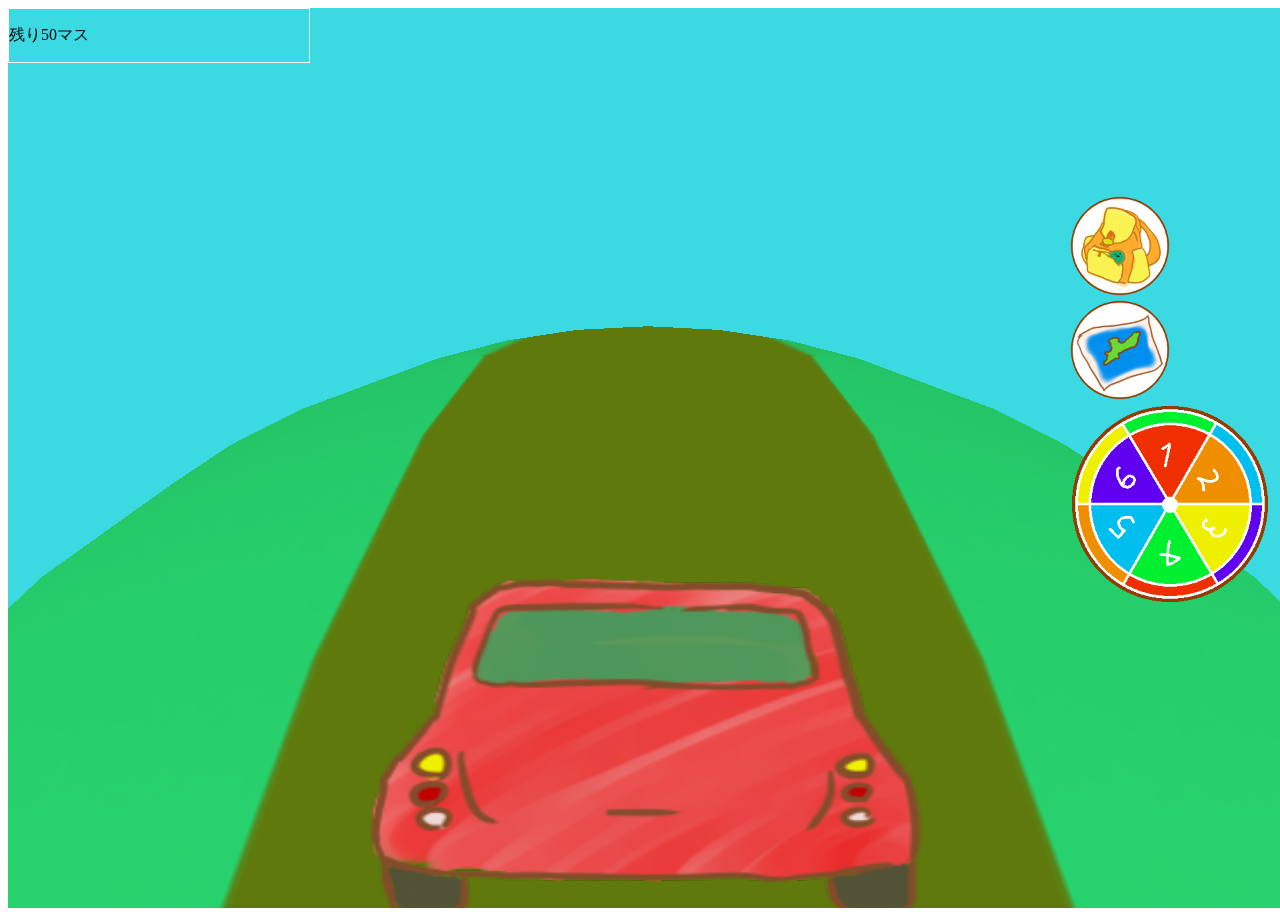
==== index.html @ d7173494 "Merge branch 'Shion-ba-master'" ====
<!DOCTYPE html>
<html lang="ja">
<head>
	<meta charset="UTF-8">
	<title>うちなーたびあっちゅん</title>

	<!-- jQuery -->
	<script src="https://ajax.googleapis.com/ajax/libs/jquery/2.1.4/jquery.min.js"></script>
	
	<!-- THREE -->
	<script src="js/libs/three.min.js"></script>
	<script src="js/libs/TrackballControls.js"></script>

	<!-- MDL -->
	<link rel="stylesheet" href="https://fonts.googleapis.com/icon?family=Material+Icons">
	<link rel="stylesheet" href="https://code.getmdl.io/1.1.3/material.cyan-light_green.min.css" />
	<script defer src="https://code.getmdl.io/1.1.3/material.min.js"></script>

	<!-- JavaScript -->
	<script src="js/main.js"></script>
	<script src="js/navi.js"></script>

	<!-- CSS -->
	<link rel="stylesheet" href="css/style.css">
</head>
<body>
	<!-- modal -->
	<div id="modal">
		<div id="item">
			<img src="images/ゲンガー.png" class="item">	
			<img src="images/ゲンガー.png" class="item">	
			<img src="images/ゲンガー.png" class="item">	
			<img src="images/ゲンガー.png" class="item">	
			<img src="images/ゲンガー.png" class="item">	
			<img src="images/ゲンガー.png" class="item">	

			<button class="change mdl-button mdl-js-button mdl-button--raised mdl-button--accent">コレクション</button>

			<button class="close mdl-button mdl-js-button mdl-button--raised mdl-button--accent">閉じる</button>
		</div>

		<div id="collection">
			<img src="images/ゲンガー.png" class="collection">
			<img src="images/ゲンガー.png" class="collection">
			<img src="images/ゲンガー.png" class="collection">
			<img src="images/ゲンガー.png" class="collection">
			<img src="images/ゲンガー.png" class="collection">
			<img src="images/ゲンガー.png" class="collection">

			<button class="change mdl-button mdl-js-button mdl-button--raised mdl-button--accent">アイテム</button>
	
			<button class="close mdl-button mdl-js-button mdl-button--raised mdl-button--accent">閉じる</button>
		</div>
	</div>

	<!-- canvas -->
	<div id="main"></div>

	<!-- mass -->
	<div class="mass">
		<p>残り50マス</p>
	</div>

	<!-- navi -->
	<div class="navi">
		<ul>
			<li>
				<img src="images/navi/item_b.png"class="button">
			</li>
			<li>
				<img src="images/navi/map_b.png" class="button">
			</li>
			<li>
				<img src="images/navi/roulette_b.png" class="roulette" onclick="advance(1)">
			</li>
		</ul>
	</div>
</body>
</html>
---- css/style.css ----
#modal{
	background-color: rgba(0,0,0,0.75);
	height: 500px;
	width: 700px;
	z-index: 100;
	position: absolute;
	display: none;
}

#main {
	height: 100%;
	margin: 0;
	padding: 0;
	position: absolute;
	width: 100%;
	z-index: 0;
}

#collection{
	display: none;
}

#item{
	display: block;
}


.mass {
	border: solid 1px #fff;
	position: relative;
	width: 300px;
	z-index: 50;
}

.navi {
	bottom: 0%;
	height: 80vh;
	position: absolute;
	right: 10px;
	z-index: 50;
}

.navi ul {
	list-style-type: none;
}

.button {
	height: 100px;
	width: 100px;
}

.roulette {
	height: 200px;
	width: 200px;
}

.item{
	height: 200px;
	width: 200px;
}
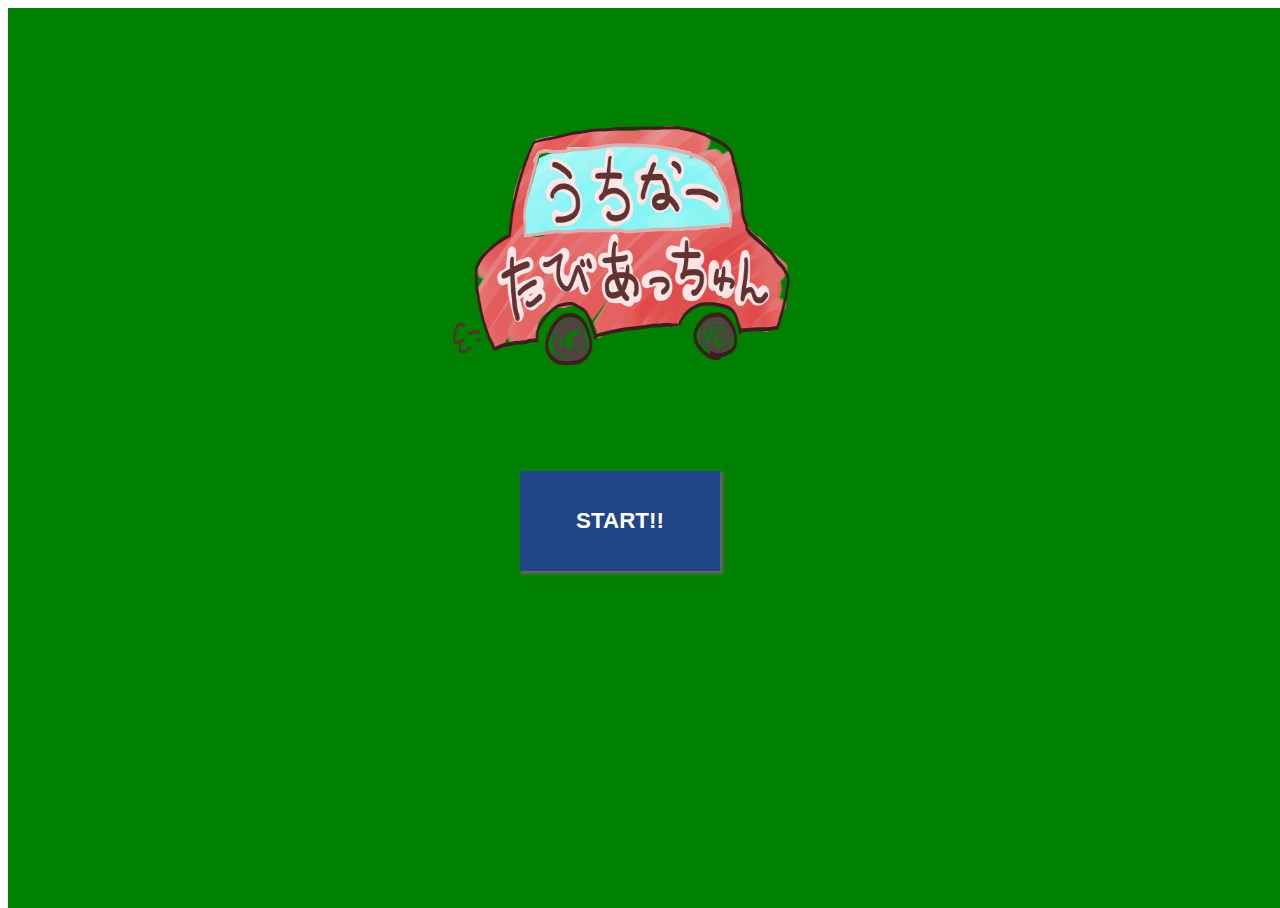
==== commit ca3c51f9: "更新しました" ====
--- a/index.html
+++ b/index.html
@@ -2,7 +2,7 @@
 <html lang="ja">
 <head>
 	<meta charset="UTF-8">
-	<title>うちなーたびあっちゅん</title>
+	<title>うちなーたびあっちゅんちゅん</title>
 
 	<!-- jQuery -->
 	<script src="https://ajax.googleapis.com/ajax/libs/jquery/2.1.4/jquery.min.js"></script>
@@ -19,61 +19,23 @@
 	<!-- JavaScript -->
 	<script src="js/main.js"></script>
 	<script src="js/navi.js"></script>
-
+	<script src="js/item.js"></script>
+	<script src="js/map.js"></script>
+	<script src="js/roulette.js"></script>
 	<!-- CSS -->
 	<link rel="stylesheet" href="css/style.css">
 </head>
 <body>
-	<!-- modal -->
-	<div id="modal">
-		<div id="item">
-			<img src="images/ゲンガー.png" class="item">	
-			<img src="images/ゲンガー.png" class="item">	
-			<img src="images/ゲンガー.png" class="item">	
-			<img src="images/ゲンガー.png" class="item">	
-			<img src="images/ゲンガー.png" class="item">	
-			<img src="images/ゲンガー.png" class="item">	
-
-			<button class="change mdl-button mdl-js-button mdl-button--raised mdl-button--accent">コレクション</button>
-
-			<button class="close mdl-button mdl-js-button mdl-button--raised mdl-button--accent">閉じる</button>
+	<div id=start>
+		<div style="margin-left:28%;margin-right:10%;">
+			<img src="images/title.png" class="start_image">
 		</div>
 
-		<div id="collection">
-			<img src="images/ゲンガー.png" class="collection">
-			<img src="images/ゲンガー.png" class="collection">
-			<img src="images/ゲンガー.png" class="collection">
-			<img src="images/ゲンガー.png" class="collection">
-			<img src="images/ゲンガー.png" class="collection">
-			<img src="images/ゲンガー.png" class="collection">
-
-			<button class="change mdl-button mdl-js-button mdl-button--raised mdl-button--accent">アイテム</button>
-	
-			<button class="close mdl-button mdl-js-button mdl-button--raised mdl-button--accent">閉じる</button>
+		<div>
+			<button class="start_button" type="submit" onclick="location.href='file:///Users/aitoh/Desktop/graduation/main.html'"
+			style="margin-left:40%;margin-right:20%;">START!!
+			</button>
 		</div>
 	</div>
-
-	<!-- canvas -->
-	<div id="main"></div>
-
-	<!-- mass -->
-	<div class="mass">
-		<p>残り50マス</p>
-	</div>
-
-	<!-- navi -->
-	<div class="navi">
-		<ul>
-			<li>
-				<img src="images/navi/item_b.png"class="button">
-			</li>
-			<li>
-				<img src="images/navi/map_b.png" class="button">
-			</li>
-			<li>
-				<img src="images/navi/roulette_b.png" class="roulette" onclick="advance(1)">
-			</li>
-		</ul>
-	</div>
 </body>
-</html>+</html>
--- a/css/style.css
+++ b/css/style.css
@@ -1,10 +1,21 @@
 #modal{
-	background-color: rgba(0,0,0,0.75);
+	background-color: rgba(250,250,250,0.75);
 	height: 500px;
 	width: 700px;
 	z-index: 100;
 	position: absolute;
 	display: none;
+}
+
+#start{
+	height: 100%;
+	margin: 0;
+	padding: 0;
+	position: absolute;
+	width: 100%;
+	z-index: 60;
+	background-color: green;
+	display: block;
 }
 
 #main {
@@ -57,5 +68,39 @@
 .item{
 	height: 200px;
 	width: 200px;
+	border:dashed 3px orange;
+	border-radius: 20px;
+	margin: 10px;
 }
 
+.collection{
+	height: 200px;
+	width: 200px;
+	border:dashed 3px orange;
+	border-radius: 20px;
+	margin: 10px;
+}
+
+.start_image{
+	height: 300px;
+	width: 350px;
+	margin: 10%;
+}
+
+.start_button {
+	height: 100px;
+	width: 200px;
+    font-size: 1.4em;
+    font-weight: bold;
+    padding: 10px 30px;
+    background-color: #248;
+    color: #fff;
+    border-style: none;
+     box-shadow: 2px 2px 3px 1px #666;
+    -moz-box-shadow: 2px 2px 3px 1px #666;
+    -webkit-box-shadow: 2px 2px 3px 1px #666;
+}
+.start_button:hover{
+	background-color: #24d;
+	color: #fff;
+}
